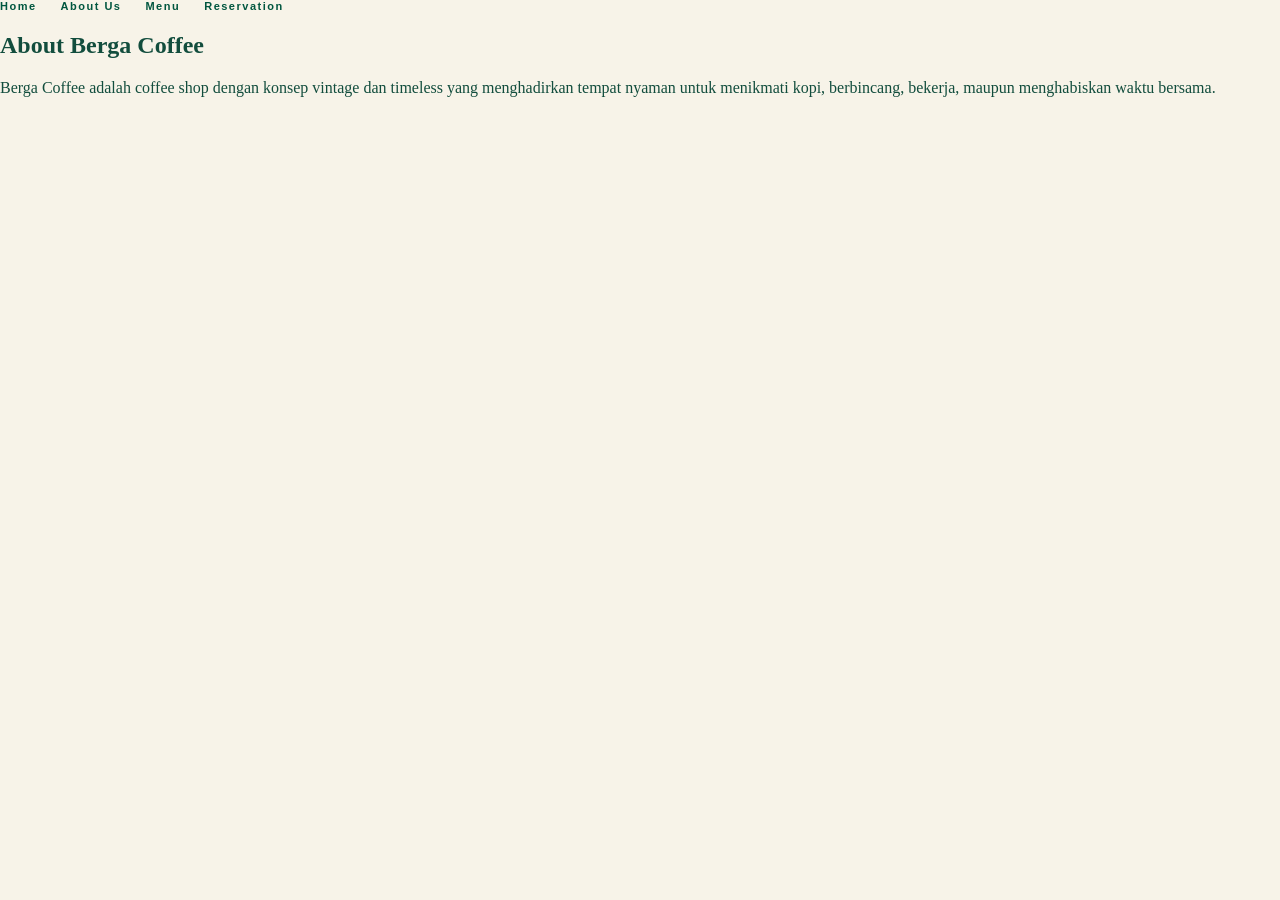
==== about.html @ 2b9ee9f3 "about.html" ====
<!DOCTYPE html>
<html lang="en">
<head>
  <meta charset="UTF-8">
  <meta name="viewport" content="width=device-width, initial-scale=1.0">
  <title>About Us | Berga Coffee</title>
  <link rel="stylesheet" href="style.css">
</head>

<body>

<header>
  <nav>
    <a href="index.html">Home</a>
    <a href="about.html">About Us</a>
    <a href="index.html#menu">Menu</a>
    <a href="index.html#reservation">Reservation</a>
  </nav>
</header>

<main>
  <section class="about-page">
    <h1>About Berga Coffee</h1>

    <p>
      Berga Coffee adalah coffee shop dengan konsep vintage dan timeless
      yang menghadirkan tempat nyaman untuk menikmati kopi, berbincang,
      bekerja, maupun menghabiskan waktu bersama.
    </p>
  </section>
</main>

</body>
</html>
---- style.css ----
:root {
  --green: #00563f;
  --green-dark: #003d2d;
  --gold: #c79a2b;
  --cream: #f7f3e8;
  --paper: #fffdf8;
  --text: #124d3d;
}

* {
  box-sizing: border-box;
}

html {
  scroll-behavior: smooth;
  background: var(--cream);
}

body {
  margin: 0;
  color: var(--text);
  background: var(--cream);
  font-family: Georgia, "Times New Roman", serif;
}

button,
a,
input,
select,
textarea {
  font: inherit;
}


/* ==============================
   NAVBAR
   ============================== */

.topbar {
  position: sticky;
  top: 0;
  z-index: 50;

  display: flex;
  align-items: center;
  justify-content: space-between;

  padding: 12px 5vw;

  background: rgba(247, 243, 232, .94);

  border-bottom:
    1px solid rgba(0, 86, 63, .25);

  backdrop-filter: blur(12px);
}

.brand {
  display: flex;
  gap: 9px;
  align-items: center;

  color: var(--green);

  text-decoration: none;

  line-height: .9;
}

.brand-mark {
  display: grid;
  place-items: center;

  width: 38px;
  height: 38px;

  border:
    1.5px solid var(--green);

  border-radius: 50%;

  font-size: 24px;
  font-style: italic;
}

.brand strong {
  display: block;

  font-size: 22px;

  letter-spacing: -.5px;
}

.brand small {
  display: block;

  margin-top: 4px;

  font-size: 9px;

  letter-spacing: 4px;
}

nav {
  display: flex;
  align-items: center;
  gap: 24px;
}

nav a,
nav button {
  color: var(--green);

  background: none;

  border: 0;

  text-decoration: none;

  font-family: Arial, sans-serif;

  font-size: 11px;

  font-weight: 700;

  letter-spacing: 1.5px;

  cursor: pointer;
}

nav a:hover,
nav button:hover {
  color: var(--gold);
}


/* ==============================
   RESERVATION NAV BUTTON
   ============================== */

.reservation-link {
  display: inline-flex;

  align-items: center;
  justify-content: center;

  padding: 9px 15px;

  color: var(--gold) !important;

  background: transparent;

  border:
    1px solid var(--gold);

  text-decoration: none;

  transition:
    all .25s ease;
}

.reservation-link:hover {
  color: var(--green) !important;

  background: var(--gold);

  border-color: var(--gold);

  transform: translateY(-1px);
}


/* ==============================
   MOBILE MENU
   ============================== */

.menu-toggle {
  display: none;

  border: 0;

  background: none;

  cursor: pointer;
}

.menu-toggle span {
  display: block;

  width: 25px;
  height: 2px;

  margin: 5px 0;

  background: var(--green);
}


/* ==============================
   HERO
   ============================== */

.hero {
  min-height: 82vh;

  padding: 55px 6vw;

  display: flex;

  flex-direction: column;

  align-items: center;

  justify-content: center;

  text-align: center;

  color: var(--gold);

  background: var(--green);
}

.hero-line,
.footer-line {
  width: min(960px, 90%);

  height: 1px;

  background: var(--gold);
}

.hero-logo {
  margin-top: 50px;

  padding: 12px 30px;

  border:
    2px solid var(--gold);

  font-size: 44px;

  font-weight: 700;

  letter-spacing: -2px;
}

.hero-logo small {
  display: block;

  margin-top: 4px;

  font-family: Arial, sans-serif;

  font-size: 12px;

  letter-spacing: 7px;
}

.hero p {
  margin: 15px 0 0;

  letter-spacing: 2px;
}

.hero h1 {
  margin: 40px 0 5px;

  font-size: clamp(70px, 13vw, 170px);

  line-height: .8;

  letter-spacing: -5px;
}

.hero-subtitle {
  font-size: 18px;

  font-style: italic;
}

.scroll-btn {
  margin: 40px 0 55px;

  padding: 14px 25px;

  color: var(--green);

  background: var(--gold);

  text-decoration: none;

  font-family: Arial, sans-serif;

  font-size: 11px;

  font-weight: 800;

  letter-spacing: 1.5px;

  transition:
    transform .2s ease;
}

.scroll-btn:hover {
  transform: translateY(-3px);
}


/* ==============================
   MENU VIEWER
   ============================== */

.viewer {
  padding: 85px 5vw 110px;
}

.section-heading {
  max-width: 1000px;

  margin: 0 auto 40px;

  text-align: center;
}

.section-heading span {
  color: var(--gold);

  font-family: Arial, sans-serif;

  font-size: 11px;

  font-weight: 800;

  letter-spacing: 3px;
}

.section-heading h2 {
  margin: 10px 0 4px;

  font-size: clamp(45px, 7vw, 90px);

  line-height: .9;
}

.section-heading p {
  margin: 12px 0 0;

  color: #7b806f;

  font-family: Arial, sans-serif;

  font-size: 13px;
}

.pages {
  width: min(1100px, 100%);

  margin: auto;

  display: grid;

  grid-template-columns:
    repeat(2, minmax(0, 1fr));

  gap: 35px;
}

.page-card {
  position: relative;

  overflow: hidden;

  background: var(--paper);

  border:
    1px solid rgba(0, 86, 63, .25);

  box-shadow:
    0 16px 35px rgba(0, 45, 35, .09);

  cursor: zoom-in;

  transition:
    transform .25s ease,
    box-shadow .25s ease;
}

.page-card:hover {
  transform: translateY(-7px);

  box-shadow:
    0 24px 50px rgba(0, 45, 35, .16);
}

.page-card img {
  display: block;

  width: 100%;

  height: auto;
}

.page-label {
  position: absolute;

  left: 14px;
  bottom: 14px;

  padding: 8px 12px;

  color: var(--gold);

  background:
    rgba(0, 56, 41, .92);

  font-family: Arial, sans-serif;

  font-size: 10px;

  font-weight: 700;

  letter-spacing: 1px;

  text-transform: uppercase;
}


/* ==============================
   SPECIALS
   ============================== */

.special-preview {
  min-height: 420px;

  padding: 80px 8vw;

  display: flex;

  align-items: center;

  justify-content: space-between;

  gap: 50px;

  color: var(--gold);

  background: var(--green);
}

.eyebrow {
  font-family: Arial, sans-serif;

  font-size: 12px;

  font-weight: 700;

  letter-spacing: 2px;
}

.special-preview h2 {
  margin: 18px 0;

  font-size: clamp(55px, 8vw, 100px);

  line-height: .8;
}

.special-preview p {
  max-width: 540px;

  font-family: Arial, sans-serif;

  line-height: 1.6;
}

.gold-button {
  flex: 0 0 auto;

  padding: 15px 22px;

  border:
    1px solid var(--gold);

  color: var(--green);

  background: var(--gold);

  font-family: Arial, sans-serif;

  font-size: 11px;

  font-weight: 800;

  letter-spacing: 1.5px;

  cursor: pointer;
}


/* ==============================
   RESERVATION SECTION
   ============================== */

.reservation-section {
  padding: 100px 5vw 120px;

  color: var(--gold);

  background: var(--green);
}

.reservation-container {
  width: min(1050px, 100%);

  margin: auto;
}


/* Heading */

.reservation-heading {
  text-align: center;

  margin-bottom: 55px;
}

.reservation-heading span {
  font-family: Arial, sans-serif;

  font-size: 11px;

  font-weight: 800;

  letter-spacing: 3px;
}

.reservation-heading h2 {
  margin: 15px 0;

  font-size: clamp(50px, 8vw, 90px);

  line-height: .85;

  letter-spacing: -2px;
}

.reservation-heading p {
  max-width: 520px;

  margin: 20px auto 0;

  color: rgba(247, 243, 232, .8);

  font-family: Arial, sans-serif;

  font-size: 14px;

  line-height: 1.6;
}


/* Form */

.reservation-form {
  display: grid;

  grid-template-columns:
    repeat(2, minmax(0, 1fr));

  gap: 24px;

  padding: 45px;

  background: var(--cream);

  border:
    1px solid rgba(199, 154, 43, .45);

  box-shadow:
    0 25px 60px rgba(0, 30, 22, .25);
}

.form-group {
  display: flex;

  flex-direction: column;

  gap: 8px;
}

.full-width {
  grid-column: 1 / -1;
}

.form-group label {
  color: var(--green);

  font-family: Arial, sans-serif;

  font-size: 10px;

  font-weight: 800;

  letter-spacing: 1.5px;
}

.form-group input,
.form-group select,
.form-group textarea {
  width: 100%;

  padding: 14px 15px;

  color: var(--green);

  background: var(--paper);

  border:
    1px solid rgba(0, 86, 63, .25);

  outline: none;

  font-family: Arial, sans-serif;

  font-size: 13px;

  transition:
    border-color .2s ease,
    box-shadow .2s ease;
}

.form-group textarea {
  resize: vertical;

  min-height: 110px;
}

.form-group input:focus,
.form-group select:focus,
.form-group textarea:focus {
  border-color: var(--gold);

  box-shadow:
    0 0 0 2px rgba(199, 154, 43, .12);
}

.form-group input::placeholder,
.form-group textarea::placeholder {
  color: #96998c;
}


/* Admin */

.admin-options {
  display: grid;

  grid-template-columns:
    repeat(2, 1fr);

  gap: 15px;
}

.admin-option {
  position: relative;

  display: flex;

  align-items: center;

  justify-content: center;

  min-height: 52px;

  color: var(--green);

  background: var(--paper);

  border:
    1px solid rgba(0, 86, 63, .25);

  cursor: pointer;

  font-family: Arial, sans-serif;

  font-size: 11px;

  font-weight: 800;

  letter-spacing: 1.5px;

  transition:
    all .2s ease;
}

.admin-option input {
  position: absolute;

  opacity: 0;

  pointer-events: none;
}

.admin-option:has(input:checked) {
  color: var(--green);

  background: rgba(199, 154, 43, .2);

  border-color: var(--gold);
}

.admin-option:hover {
  border-color: var(--gold);
}


/* Submit */

.form-submit {
  margin-top: 5px;
}

.reservation-submit {
  width: 100%;

  padding: 17px 25px;

  color: var(--green);

  background: var(--gold);

  border:
    1px solid var(--gold);

  font-family: Arial, sans-serif;

  font-size: 11px;

  font-weight: 800;

  letter-spacing: 2px;

  cursor: pointer;

  transition:
    all .25s ease;
}

.reservation-submit:hover {
  color: var(--gold);

  background: var(--green);

  border-color: var(--gold);

  transform: translateY(-2px);
}


/* ==============================
   FOOTER
   ============================== */

footer {
  padding: 30px 5vw 45px;

  text-align: center;

  color: var(--green);

  background: var(--cream);
}

footer strong {
  display: block;

  margin: 15px 0 5px;

  font-size: 15px;

  letter-spacing: 2px;
}

footer span {
  color: #8d917f;

  font-family: Arial, sans-serif;

  font-size: 9px;

  letter-spacing: 3px;
}


/* ==============================
   LIGHTBOX
   ============================== */

.lightbox {
  position: fixed;

  inset: 0;

  z-index: 100;

  display: none;

  align-items: center;

  justify-content: center;

  padding: 30px 80px;

  background:
    rgba(0, 30, 22, .96);
}

.lightbox.open {
  display: flex;
}

.lightbox-content {
  max-width: min(92vw, 900px);

  max-height: 94vh;

  display: flex;

  flex-direction: column;

  align-items: center;
}

.lightbox-content img {
  max-width: 100%;

  max-height: 82vh;

  width: auto;
  height: auto;

  object-fit: contain;

  box-shadow:
    0 20px 80px rgba(0,0,0,.4);
}

.lightbox-caption {
  width: 100%;

  padding-top: 12px;

  display: flex;

  justify-content: space-between;

  gap: 20px;

  color: var(--gold);

  font-family: Arial, sans-serif;

  font-size: 11px;

  letter-spacing: 1px;

  text-transform: uppercase;
}

.close,
.lightbox-arrow {
  position: absolute;

  border: 0;

  color: var(--gold);

  background: none;

  cursor: pointer;
}

.close {
  top: 20px;
  right: 28px;

  font-family: Arial, sans-serif;

  font-size: 42px;

  font-weight: 200;
}

.lightbox-arrow {
  top: 50%;

  transform: translateY(-50%);

  font-size: 65px;

  line-height: 1;
}

.prev {
  left: 20px;
}

.next {
  right: 20px;
}


/* ==============================
   MOBILE
   ============================== */

@media (max-width: 700px) {

  .topbar {
    padding: 10px 18px;
  }

  .menu-toggle {
    display: block;
  }

  nav {
    position: absolute;

    top: 100%;
    left: 0;
    right: 0;

    display: none;

    padding: 18px;

    flex-direction: column;

    align-items: stretch;

    gap: 16px;

    background: var(--cream);

    border-bottom:
      1px solid rgba(0, 86, 63, .2);
  }

  nav.open {
    display: flex;
  }

  nav a,
  nav button {
    width: 100%;

    text-align: left;
  }

  .reservation-link {
    width: 100%;

    padding: 11px 14px;

    text-align: center !important;
  }


  .hero {
    min-height: 76vh;

    padding: 35px 20px;
  }

  .hero-logo {
    margin-top: 35px;

    font-size: 35px;
  }

  .hero h1 {
    margin-top: 35px;

    font-size: 65px;

    letter-spacing: -3px;
  }

  .hero-subtitle {
    font-size: 14px;
  }


  .viewer {
    padding: 55px 15px 75px;
  }

  .pages {
    grid-template-columns: 1fr;

    gap: 24px;
  }


  .special-preview {
    padding: 60px 25px;

    flex-direction: column;

    align-items: flex-start;
  }


  /* Reservation Mobile */

  .reservation-section {
    padding: 70px 18px 80px;
  }

  .reservation-heading {
    margin-bottom: 35px;
  }

  .reservation-heading h2 {
    font-size: 52px;
  }

  .reservation-form {
    grid-template-columns: 1fr;

    padding: 25px 20px;

    gap: 20px;
  }

  .full-width {
    grid-column: auto;
  }

  .admin-options {
    grid-template-columns: 1fr;
  }


  /* Lightbox */

  .lightbox {
    padding: 50px 15px 25px;
  }

  .lightbox-content img {
    max-height: 78vh;
  }

  .lightbox-arrow {
    font-size: 45px;
  }

  .prev {
    left: 4px;
  }

  .next {
    right: 4px;
  }

  .close {
    top: 8px;
    right: 15px;
  }

  .lightbox-caption {
    font-size: 9px;
  }

}
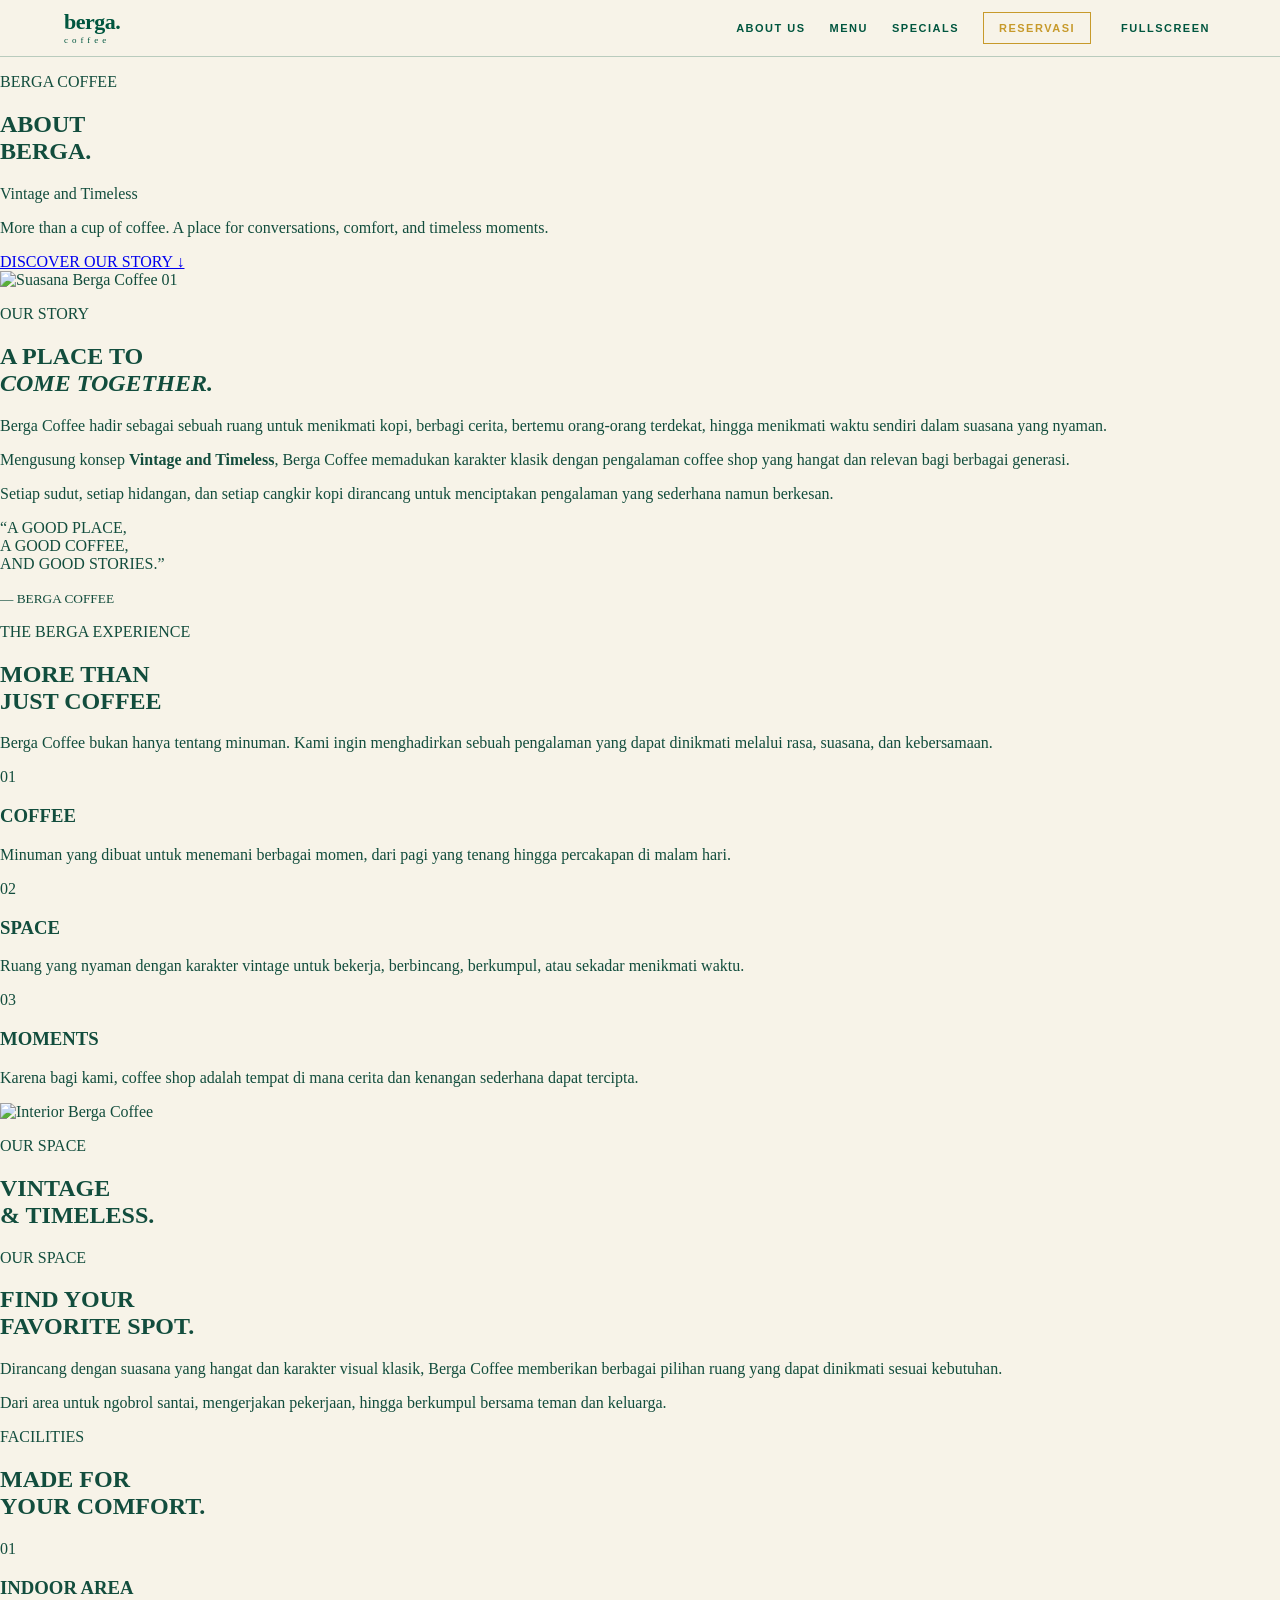
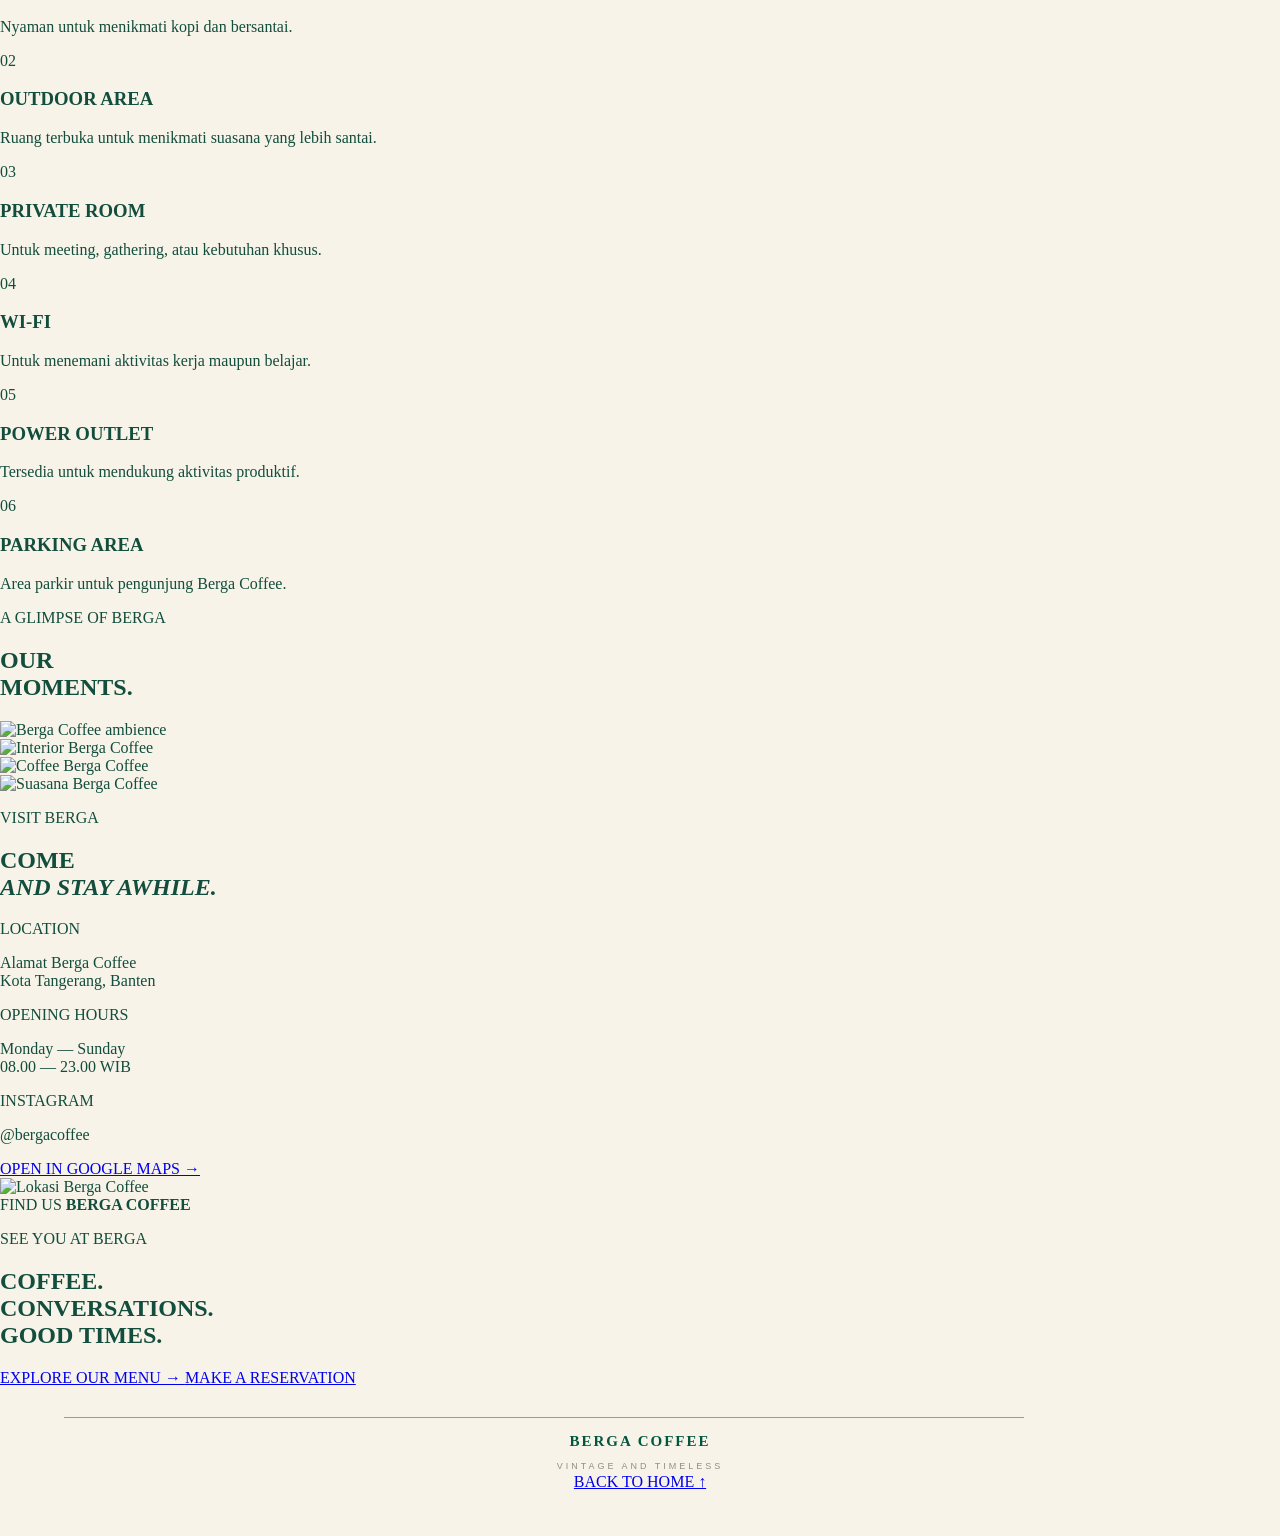
==== commit 4c99fa80: "about.html" ====
--- a/about.html
+++ b/about.html
@@ -1,34 +1,844 @@
 <!DOCTYPE html>
-<html lang="en">
+<html lang="id">
 <head>
   <meta charset="UTF-8">
-  <meta name="viewport" content="width=device-width, initial-scale=1.0">
+
+  <meta
+    name="viewport"
+    content="width=device-width, initial-scale=1.0"
+  >
+
+  <meta
+    name="theme-color"
+    content="#00563f"
+  >
+
+  <meta
+    name="description"
+    content="Tentang Berga Coffee — Vintage and Timeless. Discover our story, space, and coffee experience."
+  >
+
   <title>About Us | Berga Coffee</title>
+
+  <!-- Favicon -->
+  <link
+    rel="icon"
+    type="image/png"
+    href="assets/berga-favicon.png"
+  >
+
+  <!-- CSS utama -->
   <link rel="stylesheet" href="style.css">
+
+  <!-- CSS khusus About -->
+  <link rel="stylesheet" href="about.css">
 </head>
 
+
 <body>
 
-<header>
-  <nav>
-    <a href="index.html">Home</a>
-    <a href="about.html">About Us</a>
-    <a href="index.html#menu">Menu</a>
-    <a href="index.html#reservation">Reservation</a>
-  </nav>
-</header>
-
-<main>
-  <section class="about-page">
-    <h1>About Berga Coffee</h1>
-
-    <p>
-      Berga Coffee adalah coffee shop dengan konsep vintage dan timeless
-      yang menghadirkan tempat nyaman untuk menikmati kopi, berbincang,
-      bekerja, maupun menghabiskan waktu bersama.
-    </p>
-  </section>
-</main>
+  <!-- ==========================================
+       NAVBAR
+       ========================================== -->
+
+  <header class="topbar">
+
+    <a
+      class="brand"
+      href="index.html"
+      aria-label="Berga Coffee"
+    >
+      <span>
+        <strong>berga.</strong>
+        <small>coffee</small>
+      </span>
+    </a>
+
+
+    <!-- MOBILE MENU BUTTON -->
+
+    <button
+      class="menu-toggle"
+      id="menuToggle"
+      aria-label="Buka navigasi"
+      aria-expanded="false"
+      type="button"
+    >
+      <span></span>
+      <span></span>
+      <span></span>
+    </button>
+
+
+    <!-- NAVIGATION -->
+
+    <nav id="nav">
+
+      <a
+        href="about.html"
+        class="active"
+      >
+        ABOUT US
+      </a>
+
+      <a href="index.html#menu">
+        MENU
+      </a>
+
+      <a href="index.html#specials">
+        SPECIALS
+      </a>
+
+      <a
+        href="index.html#reservation"
+        class="reservation-link"
+      >
+        RESERVASI
+      </a>
+
+      <button
+        id="fullscreenBtn"
+        type="button"
+      >
+        FULLSCREEN
+      </button>
+
+    </nav>
+
+  </header>
+
+
+
+  <!-- ==========================================
+       MAIN CONTENT
+       ========================================== -->
+
+  <main>
+
+
+    <!-- ==========================================
+         HERO ABOUT
+         ========================================== -->
+
+    <section class="about-hero">
+
+      <div class="about-hero-overlay"></div>
+
+      <div class="about-hero-content">
+
+        <p class="about-eyebrow">
+          BERGA COFFEE
+        </p>
+
+        <h1>
+          ABOUT<br>
+          <span>BERGA.</span>
+        </h1>
+
+        <p class="about-hero-tagline">
+          Vintage and Timeless
+        </p>
+
+        <p class="about-hero-description">
+          More than a cup of coffee.
+          A place for conversations,
+          comfort, and timeless moments.
+        </p>
+
+        <a
+          href="#our-story"
+          class="about-scroll-btn"
+        >
+          DISCOVER OUR STORY ↓
+        </a>
+
+      </div>
+
+    </section>
+
+
+
+    <!-- ==========================================
+         INTRO / OUR STORY
+         ========================================== -->
+
+    <section
+      class="our-story"
+      id="our-story"
+    >
+
+      <div class="story-image">
+
+        <img
+          src="assets/about-berga-1.jpg"
+          alt="Suasana Berga Coffee"
+        >
+
+        <span class="image-number">
+          01
+        </span>
+
+      </div>
+
+
+      <div class="story-content">
+
+        <p class="section-label">
+          OUR STORY
+        </p>
+
+        <h2>
+          A PLACE TO<br>
+          <em>COME TOGETHER.</em>
+        </h2>
+
+        <div class="story-line"></div>
+
+        <p>
+          Berga Coffee hadir sebagai sebuah ruang
+          untuk menikmati kopi, berbagi cerita,
+          bertemu orang-orang terdekat, hingga
+          menikmati waktu sendiri dalam suasana
+          yang nyaman.
+        </p>
+
+        <p>
+          Mengusung konsep
+          <strong>Vintage and Timeless</strong>,
+          Berga Coffee memadukan karakter klasik
+          dengan pengalaman coffee shop yang
+          hangat dan relevan bagi berbagai generasi.
+        </p>
+
+        <p>
+          Setiap sudut, setiap hidangan, dan setiap
+          cangkir kopi dirancang untuk menciptakan
+          pengalaman yang sederhana namun berkesan.
+        </p>
+
+      </div>
+
+    </section>
+
+
+
+    <!-- ==========================================
+         QUOTE SECTION
+         ========================================== -->
+
+    <section class="about-quote">
+
+      <div class="quote-line"></div>
+
+      <p>
+        “A GOOD PLACE,<br>
+        A GOOD COFFEE,<br>
+        <span>AND GOOD STORIES.”</span>
+      </p>
+
+      <small>
+        — BERGA COFFEE
+      </small>
+
+      <div class="quote-line"></div>
+
+    </section>
+
+
+
+    <!-- ==========================================
+         EXPERIENCE / VALUES
+         ========================================== -->
+
+    <section class="experience-section">
+
+      <div class="experience-heading">
+
+        <p class="section-label">
+          THE BERGA EXPERIENCE
+        </p>
+
+        <h2>
+          MORE THAN<br>
+          JUST COFFEE
+        </h2>
+
+        <p>
+          Berga Coffee bukan hanya tentang minuman.
+          Kami ingin menghadirkan sebuah pengalaman
+          yang dapat dinikmati melalui rasa, suasana,
+          dan kebersamaan.
+        </p>
+
+      </div>
+
+
+      <div class="experience-grid">
+
+
+        <!-- COFFEE -->
+
+        <article class="experience-card">
+
+          <span class="experience-number">
+            01
+          </span>
+
+          <h3>
+            COFFEE
+          </h3>
+
+          <p>
+            Minuman yang dibuat untuk menemani
+            berbagai momen, dari pagi yang tenang
+            hingga percakapan di malam hari.
+          </p>
+
+        </article>
+
+
+        <!-- SPACE -->
+
+        <article class="experience-card">
+
+          <span class="experience-number">
+            02
+          </span>
+
+          <h3>
+            SPACE
+          </h3>
+
+          <p>
+            Ruang yang nyaman dengan karakter
+            vintage untuk bekerja, berbincang,
+            berkumpul, atau sekadar menikmati waktu.
+          </p>
+
+        </article>
+
+
+        <!-- MOMENTS -->
+
+        <article class="experience-card">
+
+          <span class="experience-number">
+            03
+          </span>
+
+          <h3>
+            MOMENTS
+          </h3>
+
+          <p>
+            Karena bagi kami, coffee shop adalah
+            tempat di mana cerita dan kenangan
+            sederhana dapat tercipta.
+          </p>
+
+        </article>
+
+      </div>
+
+    </section>
+
+
+
+    <!-- ==========================================
+         BIG IMAGE / AMBIENCE
+         ========================================== -->
+
+    <section class="ambience-section">
+
+      <div class="ambience-image">
+
+        <img
+          src="assets/about-berga-2.jpg"
+          alt="Interior Berga Coffee"
+        >
+
+        <div class="ambience-overlay">
+
+          <p>
+            OUR SPACE
+          </p>
+
+          <h2>
+            VINTAGE<br>
+            <span>& TIMELESS.</span>
+          </h2>
+
+        </div>
+
+      </div>
+
+    </section>
+
+
+
+    <!-- ==========================================
+         SPACE DESCRIPTION
+         ========================================== -->
+
+    <section class="space-section">
+
+      <div class="space-title">
+
+        <p class="section-label">
+          OUR SPACE
+        </p>
+
+        <h2>
+          FIND YOUR<br>
+          FAVORITE SPOT.
+        </h2>
+
+      </div>
+
+
+      <div class="space-description">
+
+        <p>
+          Dirancang dengan suasana yang hangat dan
+          karakter visual klasik, Berga Coffee
+          memberikan berbagai pilihan ruang yang
+          dapat dinikmati sesuai kebutuhan.
+        </p>
+
+        <p>
+          Dari area untuk ngobrol santai,
+          mengerjakan pekerjaan, hingga berkumpul
+          bersama teman dan keluarga.
+        </p>
+
+      </div>
+
+    </section>
+
+
+
+    <!-- ==========================================
+         FACILITIES
+         ========================================== -->
+
+    <section class="facilities-section">
+
+      <div class="facilities-heading">
+
+        <p class="section-label">
+          FACILITIES
+        </p>
+
+        <h2>
+          MADE FOR<br>
+          YOUR COMFORT.
+        </h2>
+
+      </div>
+
+
+      <div class="facilities-list">
+
+        <div class="facility-item">
+          <span>01</span>
+          <h3>INDOOR AREA</h3>
+          <p>
+            Nyaman untuk menikmati kopi
+            dan bersantai.
+          </p>
+        </div>
+
+
+        <div class="facility-item">
+          <span>02</span>
+          <h3>OUTDOOR AREA</h3>
+          <p>
+            Ruang terbuka untuk menikmati
+            suasana yang lebih santai.
+          </p>
+        </div>
+
+
+        <div class="facility-item">
+          <span>03</span>
+          <h3>PRIVATE ROOM</h3>
+          <p>
+            Untuk meeting, gathering,
+            atau kebutuhan khusus.
+          </p>
+        </div>
+
+
+        <div class="facility-item">
+          <span>04</span>
+          <h3>WI-FI</h3>
+          <p>
+            Untuk menemani aktivitas kerja
+            maupun belajar.
+          </p>
+        </div>
+
+
+        <div class="facility-item">
+          <span>05</span>
+          <h3>POWER OUTLET</h3>
+          <p>
+            Tersedia untuk mendukung
+            aktivitas produktif.
+          </p>
+        </div>
+
+
+        <div class="facility-item">
+          <span>06</span>
+          <h3>PARKING AREA</h3>
+          <p>
+            Area parkir untuk pengunjung
+            Berga Coffee.
+          </p>
+        </div>
+
+      </div>
+
+    </section>
+
+
+
+    <!-- ==========================================
+         GALLERY
+         ========================================== -->
+
+    <section class="about-gallery">
+
+      <div class="gallery-heading">
+
+        <p class="section-label">
+          A GLIMPSE OF BERGA
+        </p>
+
+        <h2>
+          OUR<br>
+          MOMENTS.
+        </h2>
+
+      </div>
+
+
+      <div class="gallery-grid">
+
+        <div class="gallery-item gallery-large">
+
+          <img
+            src="assets/about-gallery-1.jpg"
+            alt="Berga Coffee ambience"
+          >
+
+        </div>
+
+
+        <div class="gallery-item">
+
+          <img
+            src="assets/about-gallery-2.jpg"
+            alt="Interior Berga Coffee"
+          >
+
+        </div>
+
+
+        <div class="gallery-item">
+
+          <img
+            src="assets/about-gallery-3.jpg"
+            alt="Coffee Berga Coffee"
+          >
+
+        </div>
+
+
+        <div class="gallery-item gallery-wide">
+
+          <img
+            src="assets/about-gallery-4.jpg"
+            alt="Suasana Berga Coffee"
+          >
+
+        </div>
+
+      </div>
+
+    </section>
+
+
+
+    <!-- ==========================================
+         VISIT US / LOCATION
+         ========================================== -->
+
+    <section class="visit-section">
+
+      <div class="visit-info">
+
+        <p class="section-label">
+          VISIT BERGA
+        </p>
+
+        <h2>
+          COME<br>
+          <em>AND STAY AWHILE.</em>
+        </h2>
+
+
+        <!-- ALAMAT -->
+
+        <div class="visit-detail">
+
+          <span>
+            LOCATION
+          </span>
+
+          <p>
+            Alamat Berga Coffee<br>
+            Kota Tangerang, Banten
+          </p>
+
+        </div>
+
+
+        <!-- JAM OPERASIONAL -->
+
+        <div class="visit-detail">
+
+          <span>
+            OPENING HOURS
+          </span>
+
+          <p>
+            Monday — Sunday<br>
+            08.00 — 23.00 WIB
+          </p>
+
+        </div>
+
+
+        <!-- INSTAGRAM -->
+
+        <div class="visit-detail">
+
+          <span>
+            INSTAGRAM
+          </span>
+
+          <p>
+            @bergacoffee
+          </p>
+
+        </div>
+
+
+        <!-- BUTTON MAPS -->
+
+        <a
+          href="#"
+          target="_blank"
+          rel="noopener"
+          class="location-button"
+        >
+          OPEN IN GOOGLE MAPS →
+        </a>
+
+      </div>
+
+
+      <!-- MAP / LOCATION IMAGE -->
+
+      <div class="visit-map">
+
+        <img
+          src="assets/berga-location.jpg"
+          alt="Lokasi Berga Coffee"
+        >
+
+        <div class="map-label">
+
+          <span>
+            FIND US
+          </span>
+
+          <strong>
+            BERGA COFFEE
+          </strong>
+
+        </div>
+
+      </div>
+
+    </section>
+
+
+
+    <!-- ==========================================
+         CTA
+         ========================================== -->
+
+    <section class="about-cta">
+
+      <p class="section-label">
+        SEE YOU AT BERGA
+      </p>
+
+      <h2>
+        COFFEE.<br>
+        CONVERSATIONS.<br>
+        <span>GOOD TIMES.</span>
+      </h2>
+
+      <div class="cta-buttons">
+
+        <a
+          href="index.html#menu"
+          class="cta-primary"
+        >
+          EXPLORE OUR MENU →
+        </a>
+
+        <a
+          href="index.html#reservation"
+          class="cta-secondary"
+        >
+          MAKE A RESERVATION
+        </a>
+
+      </div>
+
+    </section>
+
+
+  </main>
+
+
+
+  <!-- ==========================================
+       FOOTER
+       ========================================== -->
+
+  <footer class="about-footer">
+
+    <div class="footer-line"></div>
+
+    <div class="about-footer-content">
+
+      <div>
+
+        <strong>
+          BERGA COFFEE
+        </strong>
+
+        <span>
+          VINTAGE AND TIMELESS
+        </span>
+
+      </div>
+
+
+      <a href="index.html">
+        BACK TO HOME ↑
+      </a>
+
+    </div>
+
+  </footer>
+
+
+
+  <!-- ==========================================
+       JAVASCRIPT
+       ========================================== -->
+
+  <script src="script.js"></script>
+
+
+  <!-- Fallback JS About -->
+  <script>
+
+    /* ================================
+       MOBILE NAV
+       ================================ */
+
+    const aboutMenuToggle =
+      document.getElementById("menuToggle");
+
+    const aboutNav =
+      document.getElementById("nav");
+
+
+    if (aboutMenuToggle && aboutNav) {
+
+      aboutMenuToggle.addEventListener(
+        "click",
+        function () {
+
+          aboutNav.classList.toggle("open");
+
+          const expanded =
+            aboutMenuToggle.getAttribute(
+              "aria-expanded"
+            ) === "true";
+
+          aboutMenuToggle.setAttribute(
+            "aria-expanded",
+            !expanded
+          );
+
+        }
+      );
+
+    }
+
+
+
+    /* ================================
+       FULLSCREEN
+       ================================ */
+
+    const fullscreenBtn =
+      document.getElementById("fullscreenBtn");
+
+
+    if (fullscreenBtn) {
+
+      fullscreenBtn.addEventListener(
+        "click",
+        async function () {
+
+          try {
+
+            if (!document.fullscreenElement) {
+
+              await document.documentElement
+                .requestFullscreen();
+
+            } else {
+
+              await document.exitFullscreen();
+
+            }
+
+          } catch (error) {
+
+            console.log(
+              "Fullscreen tidak didukung:",
+              error
+            );
+
+          }
+
+        }
+      );
+
+    }
+
+  </script>
 
 </body>
 </html>
